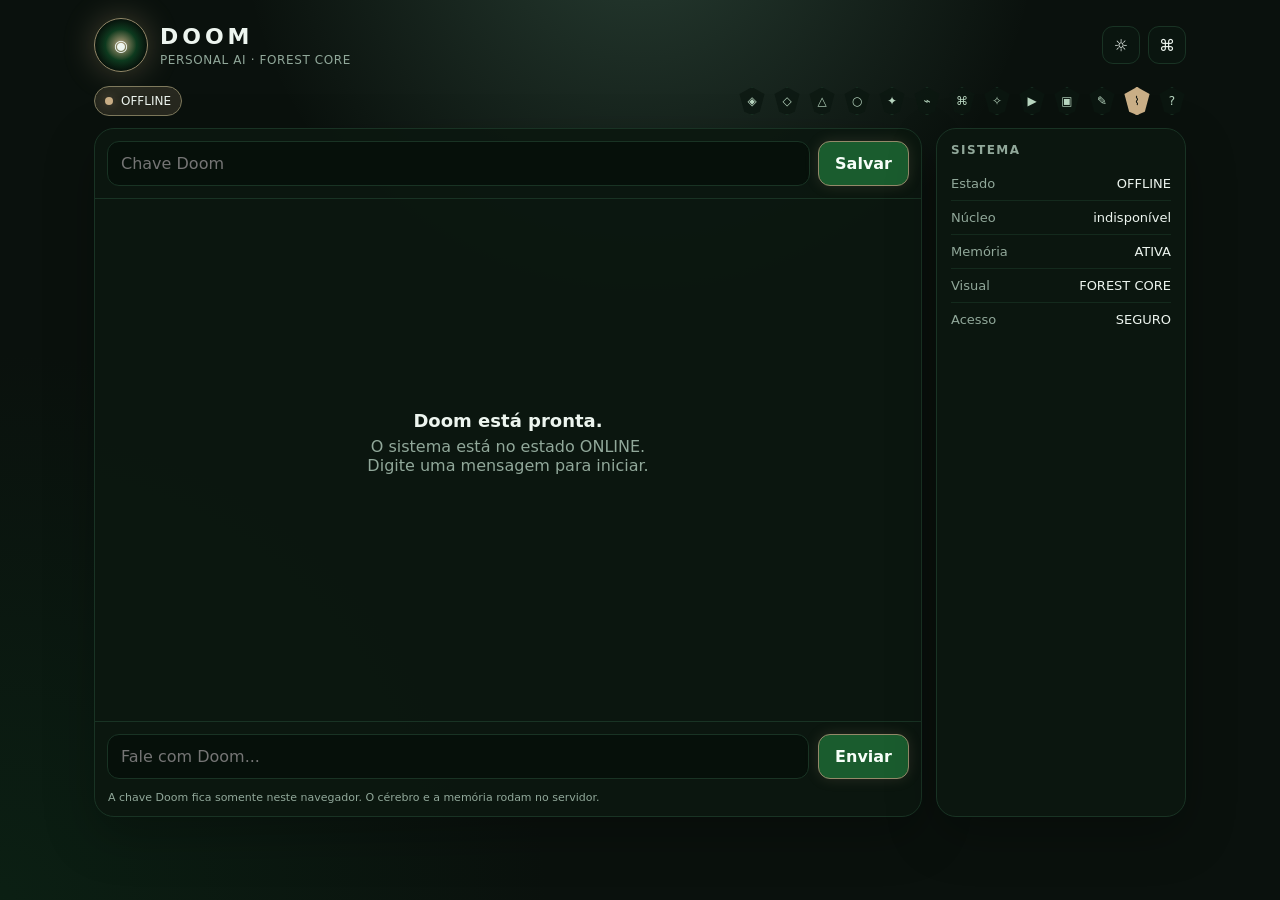
==== index.html @ d7677edd "Add files via upload" ====
<!doctype html><html lang="pt-BR"><head><meta charset="utf-8"><meta name="viewport" content="width=device-width,initial-scale=1"><meta name="theme-color" content="#1A5C2E"><link rel="manifest" href="/static/manifest.webmanifest"><title>Doom</title><style>
:root {
  color-scheme: dark;
  --doom-bg: #0A110D;
  --doom-bg-2: #06100A;
  --doom-panel: rgba(11, 23, 16, 0.92);
  --doom-line: #193324;
  --doom-forest-deep: #0D3B1F;
  --doom-forest-main: #1A5C2E;
  --doom-forest-active: #2D8A3E;
  --doom-text: #EDF5EF;
  --doom-muted: #91A89A;
  --doom-state: #8DD5B3;
  --doom-state-soft: rgba(141,213,179,.16);
  --doom-state-glow: rgba(141,213,179,.38);
  --doom-rune: #B7D5BF;
  --doom-rune-active: #0A110D;
}
:root[data-theme="light"] {
  color-scheme: light;
  --doom-bg: #F4F7F2;
  --doom-bg-2: #EAF0E9;
  --doom-panel: rgba(255,255,255,.96);
  --doom-line: #B7C8BA;
  --doom-text: #152219;
  --doom-muted: #516458;
  --doom-rune: #2B5136;
  --doom-rune-active: #F4F7F2;
}
*{box-sizing:border-box}html,body{min-height:100%}
body{margin:0;font-family:Inter,Segoe UI,system-ui,-apple-system,BlinkMacSystemFont,sans-serif;background:radial-gradient(circle at 50% -10%,color-mix(in srgb,var(--doom-state) 22%,transparent),transparent 34%),radial-gradient(circle at 0% 100%,color-mix(in srgb,var(--doom-forest-deep) 34%,transparent),transparent 35%),var(--doom-bg);color:var(--doom-text);min-height:100vh;transition:background .25s ease,color .25s ease}
button,input{font:inherit}button{cursor:pointer}
.doom-shell{max-width:1120px;margin:0 auto;padding:18px 14px 28px}
.doom-topbar{display:flex;align-items:center;justify-content:space-between;gap:16px;margin-bottom:14px}
.doom-brand{display:flex;align-items:center;gap:12px;min-width:0}
.doom-orb{width:54px;height:54px;border-radius:50%;display:grid;place-items:center;border:1px solid color-mix(in srgb,var(--doom-state) 70%,var(--doom-line));background:radial-gradient(circle,color-mix(in srgb,var(--doom-state) 88%,white 4%) 0,var(--doom-forest-deep) 42%,var(--doom-bg-2) 72%);box-shadow:0 0 32px var(--doom-state-glow);transition:all .25s ease;font-weight:700}
.doom-brand h1{margin:0;font-size:22px;letter-spacing:.18em}.doom-sub{margin-top:4px;color:var(--doom-muted);font-size:12px;letter-spacing:.05em}
.doom-actions{display:flex;align-items:center;gap:8px}.doom-icon-btn{width:38px;height:38px;border-radius:11px;border:1px solid var(--doom-line);color:var(--doom-text);background:color-mix(in srgb,var(--doom-panel) 82%,transparent);display:grid;place-items:center;text-decoration:none}.doom-icon-btn:hover{border-color:var(--doom-state);box-shadow:0 0 16px var(--doom-state-soft)}
.doom-statebar{display:flex;align-items:center;justify-content:space-between;gap:12px;margin-bottom:12px}.doom-state{display:inline-flex;align-items:center;gap:8px;border:1px solid color-mix(in srgb,var(--doom-state) 58%,var(--doom-line));background:var(--doom-state-soft);padding:7px 10px;border-radius:999px;font-size:12px}.doom-dot{width:8px;height:8px;border-radius:50%;background:var(--doom-state);box-shadow:0 0 10px var(--doom-state-glow)}
.doom-runes{display:flex;gap:7px;flex-wrap:wrap;justify-content:flex-end}.doom-rune{width:28px;height:28px;display:grid;place-items:center;color:var(--doom-rune);border:1px solid var(--doom-line);background:color-mix(in srgb,var(--doom-panel) 82%,transparent);clip-path:polygon(50% 0,95% 25%,78% 88%,50% 100%,22% 88%,5% 25%);font-size:12px}.doom-rune.active{color:var(--doom-rune-active);border-color:var(--doom-state);background:var(--doom-state);box-shadow:0 0 14px var(--doom-state-soft)}
.doom-grid{display:grid;grid-template-columns:minmax(0,1fr) 250px;gap:14px}.doom-panel{background:var(--doom-panel);border:1px solid var(--doom-line);border-radius:20px;box-shadow:0 18px 50px rgba(0,0,0,.26);overflow:hidden}.doom-panel.main{min-width:0}.doom-aside{padding:14px}.doom-aside h2{margin:0 0 10px;font-size:12px;letter-spacing:.12em;color:var(--doom-muted);text-transform:uppercase}
.doom-metric{display:grid;grid-template-columns:1fr auto;gap:8px;padding:9px 0;border-bottom:1px solid color-mix(in srgb,var(--doom-line) 70%,transparent);font-size:13px}.doom-metric:last-child{border-bottom:0}.doom-metric .label{color:var(--doom-muted)}.doom-metric .value{text-align:right}
.doom-key{display:flex;gap:8px;padding:12px;border-bottom:1px solid var(--doom-line)}.doom-input{flex:1;min-width:0;border:1px solid var(--doom-line);background:color-mix(in srgb,var(--doom-bg-2) 92%,transparent);color:var(--doom-text);border-radius:12px;padding:12px 13px}.doom-input:focus{outline:2px solid color-mix(in srgb,var(--doom-state) 60%,transparent);border-color:var(--doom-state)}.doom-btn{border:1px solid color-mix(in srgb,var(--doom-state) 70%,var(--doom-line));background:var(--doom-forest-main);color:#F7FFF9;border-radius:12px;padding:0 16px;font-weight:700;box-shadow:0 0 14px var(--doom-state-soft)}.doom-btn:hover{background:var(--doom-forest-active)}.doom-btn:disabled{opacity:.5;cursor:not-allowed}
.doom-messages{min-height:58vh;max-height:72vh;overflow:auto;padding:18px}.doom-empty{min-height:50vh;display:grid;place-items:center;text-align:center;color:var(--doom-muted);padding:18px}.doom-empty strong{display:block;color:var(--doom-text);font-size:18px;margin-bottom:6px}.doom-msg{display:flex;margin:10px 0}.doom-msg.user{justify-content:flex-end}.doom-bubble{max-width:88%;padding:12px 14px;line-height:1.58;white-space:pre-wrap;border-radius:16px;border:1px solid var(--doom-line);background:color-mix(in srgb,var(--doom-panel) 86%,var(--doom-bg-2))}.doom-msg.user .doom-bubble{background:var(--doom-state-soft);border-color:color-mix(in srgb,var(--doom-state) 46%,var(--doom-line))}.doom-msg.doom .doom-bubble{box-shadow:inset 2px 0 0 var(--doom-state)}.doom-inputbar{display:flex;gap:9px;padding:12px;border-top:1px solid var(--doom-line)}.doom-hint{font-size:11px;color:var(--doom-muted);padding:0 13px 12px}
.state-online{--doom-state:#8DD5B3;--doom-state-soft:rgba(141,213,179,.16);--doom-state-glow:rgba(141,213,179,.38)}.state-thinking,.state-analysis{--doom-state:#B9A9EE;--doom-state-soft:rgba(185,169,238,.16);--doom-state-glow:rgba(185,169,238,.35)}.state-error{--doom-state:#FF9A90;--doom-state-soft:rgba(255,154,144,.15);--doom-state-glow:rgba(255,154,144,.32);--doom-rune:#0A110D}.state-success{--doom-state:#91D5A0;--doom-state-soft:rgba(145,213,160,.15);--doom-state-glow:rgba(145,213,160,.33)}.state-warning{--doom-state:#F1C46B;--doom-state-soft:rgba(241,196,107,.15);--doom-state-glow:rgba(241,196,107,.30)}.state-info{--doom-state:#8CBFD4;--doom-state-soft:rgba(140,191,212,.15);--doom-state-glow:rgba(140,191,212,.30)}.state-creation{--doom-state:#DFA8D2;--doom-state-soft:rgba(223,168,210,.15);--doom-state-glow:rgba(223,168,210,.30)}.state-execution{--doom-state:#9FD2B1;--doom-state-soft:rgba(159,210,177,.15);--doom-state-glow:rgba(159,210,177,.30)}.state-memory{--doom-state:#A5B8E7;--doom-state-soft:rgba(165,184,231,.15);--doom-state-glow:rgba(165,184,231,.30)}.state-study{--doom-state:#E9ECE8;--doom-state-soft:rgba(233,236,232,.14);--doom-state-glow:rgba(233,236,232,.24)}.state-offline{--doom-state:#C9AE86;--doom-state-soft:rgba(201,174,134,.15);--doom-state-glow:rgba(201,174,134,.30)}.state-speculation{--doom-state:#C5ACEA;--doom-state-soft:rgba(197,172,234,.16);--doom-state-glow:rgba(197,172,234,.32)}
.state-error .doom-rune{color:#0A110D}.state-error .doom-rune.active{background:#0A110D;color:#FF9A90;border-color:#0A110D}.state-study .doom-rune.active{color:#233228}
@media (max-width:860px){.doom-grid{grid-template-columns:1fr}.doom-aside{order:2}}@media (max-width:620px){.doom-shell{padding:12px 9px 20px}.doom-topbar{align-items:flex-start}.doom-runes{max-width:46%}.doom-messages{min-height:62vh;max-height:72vh;padding:14px}.doom-bubble{max-width:94%}.doom-btn{padding:0 13px}.doom-key{flex-wrap:wrap}.doom-key .doom-input{flex-basis:100%}}
</style></head><body><div id="doomShell" class="doom-shell state-online"><header class="doom-topbar"><div class="doom-brand"><div class="doom-orb" aria-hidden="true">◉</div><div><h1>DOOM</h1><div class="doom-sub">PERSONAL AI · FOREST CORE</div></div></div><div class="doom-actions"><button id="themeBtn" class="doom-icon-btn" aria-label="Alternar tema">☼</button><a class="doom-icon-btn" href="/docs" target="_blank" rel="noreferrer" aria-label="Abrir documentação">⌘</a></div></header><div class="doom-statebar"><div class="doom-state" role="status" aria-live="polite"><span id="stateDot" class="doom-dot"></span><span id="stateLabel">ONLINE</span></div><div class="doom-runes" aria-label="Runas de estado"><span class="doom-rune">◈</span><span class="doom-rune">◇</span><span class="doom-rune">△</span><span class="doom-rune">○</span><span class="doom-rune">✦</span><span class="doom-rune">⌁</span><span class="doom-rune">⌘</span><span class="doom-rune">✧</span><span class="doom-rune">▶</span><span class="doom-rune">▣</span><span class="doom-rune">✎</span><span class="doom-rune">⌇</span><span class="doom-rune">?</span></div></div><div class="doom-grid"><section class="doom-panel main"><div class="doom-key"><input id="key" class="doom-input" type="password" placeholder="Chave Doom" autocomplete="off" aria-label="Chave Doom"><button id="saveKey" class="doom-btn">Salvar</button></div><div id="messages" class="doom-messages" aria-live="polite"><div class="doom-empty"><div><strong>Doom está pronta.</strong><span>O sistema está no estado ONLINE.<br>Digite uma mensagem para iniciar.</span></div></div></div><form id="form" class="doom-inputbar"><input id="input" class="doom-input" autocomplete="off" placeholder="Fale com Doom..." aria-label="Mensagem para Doom"><button id="send" class="doom-btn">Enviar</button></form><div class="doom-hint">A chave Doom fica somente neste navegador. O cérebro e a memória rodam no servidor.</div></section><aside class="doom-panel doom-aside"><h2>Sistema</h2><div class="doom-metric"><span class="label">Estado</span><span class="value" id="systemState">ONLINE</span></div><div class="doom-metric"><span class="label">Núcleo</span><span class="value" id="engineValue">Doom</span></div><div class="doom-metric"><span class="label">Memória</span><span class="value">ATIVA</span></div><div class="doom-metric"><span class="label">Visual</span><span class="value">FOREST CORE</span></div><div class="doom-metric"><span class="label">Acesso</span><span class="value">SEGURO</span></div></aside></div></div><script>
const DOOM_CODEX = {
  online:{label:'ONLINE',className:'state-online',rune:11}, thinking:{label:'ANALISANDO',className:'state-thinking',rune:2}, error:{label:'ERRO',className:'state-error',rune:3},
  success:{label:'SUCESSO',className:'state-success',rune:4}, warning:{label:'AVISO',className:'state-warning',rune:5}, info:{label:'INFO',className:'state-info',rune:6},
  analysis:{label:'ANÁLISE / POSSIBILIDADES',className:'state-analysis',rune:7}, creation:{label:'CRIAÇÃO',className:'state-creation',rune:8}, execution:{label:'EXECUÇÃO',className:'state-execution',rune:9},
  memory:{label:'MEMÓRIA',className:'state-memory',rune:10}, study:{label:'ESTUDO',className:'state-study',rune:11}, offline:{label:'OFFLINE',className:'state-offline',rune:12}, speculation:{label:'ESPECULAÇÃO',className:'state-speculation',rune:13}
};
const $=s=>document.querySelector(s), key=$('#key'), input=$('#input'), msgs=$('#messages'), form=$('#form'), send=$('#send'), root=document.documentElement, shell=$('#doomShell'), stateLabel=$('#stateLabel'), stateDot=$('#stateDot'), engineValue=$('#engineValue');
key.value=localStorage.getItem('doom_key')||'';
function setTheme(theme){root.dataset.theme=theme;localStorage.setItem('doom_theme',theme);$('#themeBtn').textContent=theme==='dark'?'☼':'◐';}
setTheme(localStorage.getItem('doom_theme')||'dark');
$('#themeBtn').onclick=()=>setTheme(root.dataset.theme==='dark'?'light':'dark');
function setState(name){const s=DOOM_CODEX[name]||DOOM_CODEX.online;Object.values(DOOM_CODEX).forEach(x=>shell.classList.remove(x.className));shell.classList.add(s.className);stateLabel.textContent=s.label;$('#systemState').textContent=s.label;stateDot.className='doom-dot';document.querySelectorAll('.doom-rune').forEach((el,i)=>el.classList.toggle('active',i+1===s.rune));}
function inferLocalState(text){const t=text.toLowerCase();if(/(quem sou eu|o que você sabe sobre mim|o que sabe sobre mim|memória|lembra|lembrar|esquecer)/.test(t))return'memory';if(/(estud|aprender|exercício|matemática|enem|aula)/.test(t))return'study';if(/(analise|análise|possibil|compare|cenário|hipótese)/.test(t))return'analysis';if(/(crie|criar|escreva|desenhe|ideia|projeto)/.test(t))return'creation';if(/(execute|executar|abra|rodar|rode|faça isso)/.test(t))return'execution';if(/(talvez|especul|e se|hipotetic)/.test(t))return'speculation';return'thinking';}
function addMessage(role,text){if(msgs.querySelector('.doom-empty'))msgs.innerHTML='';const row=document.createElement('div');row.className=`doom-msg ${role}`;const bubble=document.createElement('div');bubble.className='doom-bubble';bubble.textContent=text;row.appendChild(bubble);msgs.appendChild(row);msgs.scrollTop=msgs.scrollHeight;}
$('#saveKey').onclick=()=>{localStorage.setItem('doom_key',key.value.trim());setState('success');setTimeout(()=>setState('online'),900);};
async function health(){try{const r=await fetch('/health');const d=await r.json();engineValue.textContent=`${d.name} v${d.version}`;setState('online');}catch{engineValue.textContent='indisponível';setState('offline');}}
form.onsubmit=async e=>{e.preventDefault();const text=input.value.trim();if(!text)return;if(!key.value.trim())return alert('Digite sua Chave Doom primeiro.');addMessage('user',text);input.value='';send.disabled=true;setState(inferLocalState(text));try{const r=await fetch('/api/chat',{method:'POST',headers:{'Content-Type':'application/json','X-Doom-Key':key.value.trim()},body:JSON.stringify({session_id:'main',message:text})});const d=await r.json();if(!r.ok)throw new Error(d.detail||'Erro');addMessage('doom',d.reply);setState(d.mode||'success');setTimeout(()=>setState('online'),1600);}catch(err){addMessage('doom','Não consegui concluir a solicitação: '+err.message);setState('error');}finally{send.disabled=false;input.focus();}};
health();
</script></body></html>
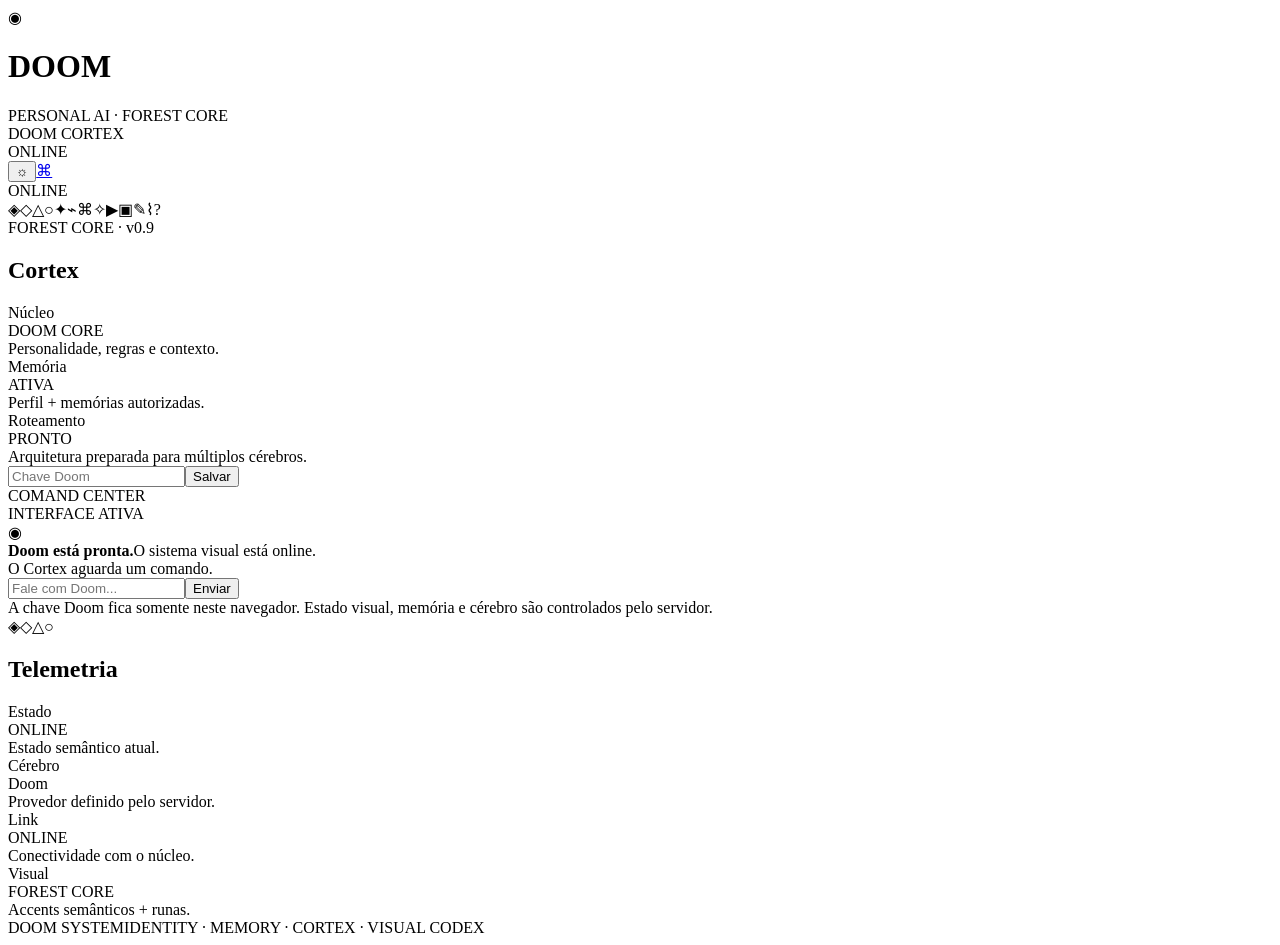
==== commit 8aaa8ad0: "Add files via upload" ====
--- a/index.html
+++ b/index.html
@@ -1,67 +1,38 @@
-<!doctype html><html lang="pt-BR"><head><meta charset="utf-8"><meta name="viewport" content="width=device-width,initial-scale=1"><meta name="theme-color" content="#1A5C2E"><link rel="manifest" href="/static/manifest.webmanifest"><title>Doom</title><style>
-:root {
-  color-scheme: dark;
-  --doom-bg: #0A110D;
-  --doom-bg-2: #06100A;
-  --doom-panel: rgba(11, 23, 16, 0.92);
-  --doom-line: #193324;
-  --doom-forest-deep: #0D3B1F;
-  --doom-forest-main: #1A5C2E;
-  --doom-forest-active: #2D8A3E;
-  --doom-text: #EDF5EF;
-  --doom-muted: #91A89A;
-  --doom-state: #8DD5B3;
-  --doom-state-soft: rgba(141,213,179,.16);
-  --doom-state-glow: rgba(141,213,179,.38);
-  --doom-rune: #B7D5BF;
-  --doom-rune-active: #0A110D;
-}
-:root[data-theme="light"] {
-  color-scheme: light;
-  --doom-bg: #F4F7F2;
-  --doom-bg-2: #EAF0E9;
-  --doom-panel: rgba(255,255,255,.96);
-  --doom-line: #B7C8BA;
-  --doom-text: #152219;
-  --doom-muted: #516458;
-  --doom-rune: #2B5136;
-  --doom-rune-active: #F4F7F2;
-}
-*{box-sizing:border-box}html,body{min-height:100%}
-body{margin:0;font-family:Inter,Segoe UI,system-ui,-apple-system,BlinkMacSystemFont,sans-serif;background:radial-gradient(circle at 50% -10%,color-mix(in srgb,var(--doom-state) 22%,transparent),transparent 34%),radial-gradient(circle at 0% 100%,color-mix(in srgb,var(--doom-forest-deep) 34%,transparent),transparent 35%),var(--doom-bg);color:var(--doom-text);min-height:100vh;transition:background .25s ease,color .25s ease}
-button,input{font:inherit}button{cursor:pointer}
-.doom-shell{max-width:1120px;margin:0 auto;padding:18px 14px 28px}
-.doom-topbar{display:flex;align-items:center;justify-content:space-between;gap:16px;margin-bottom:14px}
-.doom-brand{display:flex;align-items:center;gap:12px;min-width:0}
-.doom-orb{width:54px;height:54px;border-radius:50%;display:grid;place-items:center;border:1px solid color-mix(in srgb,var(--doom-state) 70%,var(--doom-line));background:radial-gradient(circle,color-mix(in srgb,var(--doom-state) 88%,white 4%) 0,var(--doom-forest-deep) 42%,var(--doom-bg-2) 72%);box-shadow:0 0 32px var(--doom-state-glow);transition:all .25s ease;font-weight:700}
-.doom-brand h1{margin:0;font-size:22px;letter-spacing:.18em}.doom-sub{margin-top:4px;color:var(--doom-muted);font-size:12px;letter-spacing:.05em}
-.doom-actions{display:flex;align-items:center;gap:8px}.doom-icon-btn{width:38px;height:38px;border-radius:11px;border:1px solid var(--doom-line);color:var(--doom-text);background:color-mix(in srgb,var(--doom-panel) 82%,transparent);display:grid;place-items:center;text-decoration:none}.doom-icon-btn:hover{border-color:var(--doom-state);box-shadow:0 0 16px var(--doom-state-soft)}
-.doom-statebar{display:flex;align-items:center;justify-content:space-between;gap:12px;margin-bottom:12px}.doom-state{display:inline-flex;align-items:center;gap:8px;border:1px solid color-mix(in srgb,var(--doom-state) 58%,var(--doom-line));background:var(--doom-state-soft);padding:7px 10px;border-radius:999px;font-size:12px}.doom-dot{width:8px;height:8px;border-radius:50%;background:var(--doom-state);box-shadow:0 0 10px var(--doom-state-glow)}
-.doom-runes{display:flex;gap:7px;flex-wrap:wrap;justify-content:flex-end}.doom-rune{width:28px;height:28px;display:grid;place-items:center;color:var(--doom-rune);border:1px solid var(--doom-line);background:color-mix(in srgb,var(--doom-panel) 82%,transparent);clip-path:polygon(50% 0,95% 25%,78% 88%,50% 100%,22% 88%,5% 25%);font-size:12px}.doom-rune.active{color:var(--doom-rune-active);border-color:var(--doom-state);background:var(--doom-state);box-shadow:0 0 14px var(--doom-state-soft)}
-.doom-grid{display:grid;grid-template-columns:minmax(0,1fr) 250px;gap:14px}.doom-panel{background:var(--doom-panel);border:1px solid var(--doom-line);border-radius:20px;box-shadow:0 18px 50px rgba(0,0,0,.26);overflow:hidden}.doom-panel.main{min-width:0}.doom-aside{padding:14px}.doom-aside h2{margin:0 0 10px;font-size:12px;letter-spacing:.12em;color:var(--doom-muted);text-transform:uppercase}
-.doom-metric{display:grid;grid-template-columns:1fr auto;gap:8px;padding:9px 0;border-bottom:1px solid color-mix(in srgb,var(--doom-line) 70%,transparent);font-size:13px}.doom-metric:last-child{border-bottom:0}.doom-metric .label{color:var(--doom-muted)}.doom-metric .value{text-align:right}
-.doom-key{display:flex;gap:8px;padding:12px;border-bottom:1px solid var(--doom-line)}.doom-input{flex:1;min-width:0;border:1px solid var(--doom-line);background:color-mix(in srgb,var(--doom-bg-2) 92%,transparent);color:var(--doom-text);border-radius:12px;padding:12px 13px}.doom-input:focus{outline:2px solid color-mix(in srgb,var(--doom-state) 60%,transparent);border-color:var(--doom-state)}.doom-btn{border:1px solid color-mix(in srgb,var(--doom-state) 70%,var(--doom-line));background:var(--doom-forest-main);color:#F7FFF9;border-radius:12px;padding:0 16px;font-weight:700;box-shadow:0 0 14px var(--doom-state-soft)}.doom-btn:hover{background:var(--doom-forest-active)}.doom-btn:disabled{opacity:.5;cursor:not-allowed}
-.doom-messages{min-height:58vh;max-height:72vh;overflow:auto;padding:18px}.doom-empty{min-height:50vh;display:grid;place-items:center;text-align:center;color:var(--doom-muted);padding:18px}.doom-empty strong{display:block;color:var(--doom-text);font-size:18px;margin-bottom:6px}.doom-msg{display:flex;margin:10px 0}.doom-msg.user{justify-content:flex-end}.doom-bubble{max-width:88%;padding:12px 14px;line-height:1.58;white-space:pre-wrap;border-radius:16px;border:1px solid var(--doom-line);background:color-mix(in srgb,var(--doom-panel) 86%,var(--doom-bg-2))}.doom-msg.user .doom-bubble{background:var(--doom-state-soft);border-color:color-mix(in srgb,var(--doom-state) 46%,var(--doom-line))}.doom-msg.doom .doom-bubble{box-shadow:inset 2px 0 0 var(--doom-state)}.doom-inputbar{display:flex;gap:9px;padding:12px;border-top:1px solid var(--doom-line)}.doom-hint{font-size:11px;color:var(--doom-muted);padding:0 13px 12px}
-.state-online{--doom-state:#8DD5B3;--doom-state-soft:rgba(141,213,179,.16);--doom-state-glow:rgba(141,213,179,.38)}.state-thinking,.state-analysis{--doom-state:#B9A9EE;--doom-state-soft:rgba(185,169,238,.16);--doom-state-glow:rgba(185,169,238,.35)}.state-error{--doom-state:#FF9A90;--doom-state-soft:rgba(255,154,144,.15);--doom-state-glow:rgba(255,154,144,.32);--doom-rune:#0A110D}.state-success{--doom-state:#91D5A0;--doom-state-soft:rgba(145,213,160,.15);--doom-state-glow:rgba(145,213,160,.33)}.state-warning{--doom-state:#F1C46B;--doom-state-soft:rgba(241,196,107,.15);--doom-state-glow:rgba(241,196,107,.30)}.state-info{--doom-state:#8CBFD4;--doom-state-soft:rgba(140,191,212,.15);--doom-state-glow:rgba(140,191,212,.30)}.state-creation{--doom-state:#DFA8D2;--doom-state-soft:rgba(223,168,210,.15);--doom-state-glow:rgba(223,168,210,.30)}.state-execution{--doom-state:#9FD2B1;--doom-state-soft:rgba(159,210,177,.15);--doom-state-glow:rgba(159,210,177,.30)}.state-memory{--doom-state:#A5B8E7;--doom-state-soft:rgba(165,184,231,.15);--doom-state-glow:rgba(165,184,231,.30)}.state-study{--doom-state:#E9ECE8;--doom-state-soft:rgba(233,236,232,.14);--doom-state-glow:rgba(233,236,232,.24)}.state-offline{--doom-state:#C9AE86;--doom-state-soft:rgba(201,174,134,.15);--doom-state-glow:rgba(201,174,134,.30)}.state-speculation{--doom-state:#C5ACEA;--doom-state-soft:rgba(197,172,234,.16);--doom-state-glow:rgba(197,172,234,.32)}
-.state-error .doom-rune{color:#0A110D}.state-error .doom-rune.active{background:#0A110D;color:#FF9A90;border-color:#0A110D}.state-study .doom-rune.active{color:#233228}
-@media (max-width:860px){.doom-grid{grid-template-columns:1fr}.doom-aside{order:2}}@media (max-width:620px){.doom-shell{padding:12px 9px 20px}.doom-topbar{align-items:flex-start}.doom-runes{max-width:46%}.doom-messages{min-height:62vh;max-height:72vh;padding:14px}.doom-bubble{max-width:94%}.doom-btn{padding:0 13px}.doom-key{flex-wrap:wrap}.doom-key .doom-input{flex-basis:100%}}
-</style></head><body><div id="doomShell" class="doom-shell state-online"><header class="doom-topbar"><div class="doom-brand"><div class="doom-orb" aria-hidden="true">◉</div><div><h1>DOOM</h1><div class="doom-sub">PERSONAL AI · FOREST CORE</div></div></div><div class="doom-actions"><button id="themeBtn" class="doom-icon-btn" aria-label="Alternar tema">☼</button><a class="doom-icon-btn" href="/docs" target="_blank" rel="noreferrer" aria-label="Abrir documentação">⌘</a></div></header><div class="doom-statebar"><div class="doom-state" role="status" aria-live="polite"><span id="stateDot" class="doom-dot"></span><span id="stateLabel">ONLINE</span></div><div class="doom-runes" aria-label="Runas de estado"><span class="doom-rune">◈</span><span class="doom-rune">◇</span><span class="doom-rune">△</span><span class="doom-rune">○</span><span class="doom-rune">✦</span><span class="doom-rune">⌁</span><span class="doom-rune">⌘</span><span class="doom-rune">✧</span><span class="doom-rune">▶</span><span class="doom-rune">▣</span><span class="doom-rune">✎</span><span class="doom-rune">⌇</span><span class="doom-rune">?</span></div></div><div class="doom-grid"><section class="doom-panel main"><div class="doom-key"><input id="key" class="doom-input" type="password" placeholder="Chave Doom" autocomplete="off" aria-label="Chave Doom"><button id="saveKey" class="doom-btn">Salvar</button></div><div id="messages" class="doom-messages" aria-live="polite"><div class="doom-empty"><div><strong>Doom está pronta.</strong><span>O sistema está no estado ONLINE.<br>Digite uma mensagem para iniciar.</span></div></div></div><form id="form" class="doom-inputbar"><input id="input" class="doom-input" autocomplete="off" placeholder="Fale com Doom..." aria-label="Mensagem para Doom"><button id="send" class="doom-btn">Enviar</button></form><div class="doom-hint">A chave Doom fica somente neste navegador. O cérebro e a memória rodam no servidor.</div></section><aside class="doom-panel doom-aside"><h2>Sistema</h2><div class="doom-metric"><span class="label">Estado</span><span class="value" id="systemState">ONLINE</span></div><div class="doom-metric"><span class="label">Núcleo</span><span class="value" id="engineValue">Doom</span></div><div class="doom-metric"><span class="label">Memória</span><span class="value">ATIVA</span></div><div class="doom-metric"><span class="label">Visual</span><span class="value">FOREST CORE</span></div><div class="doom-metric"><span class="label">Acesso</span><span class="value">SEGURO</span></div></aside></div></div><script>
-const DOOM_CODEX = {
-  online:{label:'ONLINE',className:'state-online',rune:11}, thinking:{label:'ANALISANDO',className:'state-thinking',rune:2}, error:{label:'ERRO',className:'state-error',rune:3},
-  success:{label:'SUCESSO',className:'state-success',rune:4}, warning:{label:'AVISO',className:'state-warning',rune:5}, info:{label:'INFO',className:'state-info',rune:6},
-  analysis:{label:'ANÁLISE / POSSIBILIDADES',className:'state-analysis',rune:7}, creation:{label:'CRIAÇÃO',className:'state-creation',rune:8}, execution:{label:'EXECUÇÃO',className:'state-execution',rune:9},
-  memory:{label:'MEMÓRIA',className:'state-memory',rune:10}, study:{label:'ESTUDO',className:'state-study',rune:11}, offline:{label:'OFFLINE',className:'state-offline',rune:12}, speculation:{label:'ESPECULAÇÃO',className:'state-speculation',rune:13}
-};
-const $=s=>document.querySelector(s), key=$('#key'), input=$('#input'), msgs=$('#messages'), form=$('#form'), send=$('#send'), root=document.documentElement, shell=$('#doomShell'), stateLabel=$('#stateLabel'), stateDot=$('#stateDot'), engineValue=$('#engineValue');
-key.value=localStorage.getItem('doom_key')||'';
-function setTheme(theme){root.dataset.theme=theme;localStorage.setItem('doom_theme',theme);$('#themeBtn').textContent=theme==='dark'?'☼':'◐';}
-setTheme(localStorage.getItem('doom_theme')||'dark');
-$('#themeBtn').onclick=()=>setTheme(root.dataset.theme==='dark'?'light':'dark');
-function setState(name){const s=DOOM_CODEX[name]||DOOM_CODEX.online;Object.values(DOOM_CODEX).forEach(x=>shell.classList.remove(x.className));shell.classList.add(s.className);stateLabel.textContent=s.label;$('#systemState').textContent=s.label;stateDot.className='doom-dot';document.querySelectorAll('.doom-rune').forEach((el,i)=>el.classList.toggle('active',i+1===s.rune));}
-function inferLocalState(text){const t=text.toLowerCase();if(/(quem sou eu|o que você sabe sobre mim|o que sabe sobre mim|memória|lembra|lembrar|esquecer)/.test(t))return'memory';if(/(estud|aprender|exercício|matemática|enem|aula)/.test(t))return'study';if(/(analise|análise|possibil|compare|cenário|hipótese)/.test(t))return'analysis';if(/(crie|criar|escreva|desenhe|ideia|projeto)/.test(t))return'creation';if(/(execute|executar|abra|rodar|rode|faça isso)/.test(t))return'execution';if(/(talvez|especul|e se|hipotetic)/.test(t))return'speculation';return'thinking';}
-function addMessage(role,text){if(msgs.querySelector('.doom-empty'))msgs.innerHTML='';const row=document.createElement('div');row.className=`doom-msg ${role}`;const bubble=document.createElement('div');bubble.className='doom-bubble';bubble.textContent=text;row.appendChild(bubble);msgs.appendChild(row);msgs.scrollTop=msgs.scrollHeight;}
-$('#saveKey').onclick=()=>{localStorage.setItem('doom_key',key.value.trim());setState('success');setTimeout(()=>setState('online'),900);};
-async function health(){try{const r=await fetch('/health');const d=await r.json();engineValue.textContent=`${d.name} v${d.version}`;setState('online');}catch{engineValue.textContent='indisponível';setState('offline');}}
-form.onsubmit=async e=>{e.preventDefault();const text=input.value.trim();if(!text)return;if(!key.value.trim())return alert('Digite sua Chave Doom primeiro.');addMessage('user',text);input.value='';send.disabled=true;setState(inferLocalState(text));try{const r=await fetch('/api/chat',{method:'POST',headers:{'Content-Type':'application/json','X-Doom-Key':key.value.trim()},body:JSON.stringify({session_id:'main',message:text})});const d=await r.json();if(!r.ok)throw new Error(d.detail||'Erro');addMessage('doom',d.reply);setState(d.mode||'success');setTimeout(()=>setState('online'),1600);}catch(err){addMessage('doom','Não consegui concluir a solicitação: '+err.message);setState('error');}finally{send.disabled=false;input.focus();}};
-health();
-</script></body></html>+<!doctype html>
+<html lang="pt-BR"><head><meta charset="utf-8"><meta name="viewport" content="width=device-width,initial-scale=1"><meta name="theme-color" content="#1A5C2E"><meta name="description" content="Doom Personal AI — Forest Core"><link rel="manifest" href="/static/manifest.webmanifest"><link rel="stylesheet" href="/static/doom.css"><title>Doom — Personal AI</title></head>
+<body>
+<div id="doomShell" class="doom-shell state-online">
+  <div class="doom-frame">
+    <header class="doom-topbar">
+      <div class="doom-brand"><div class="doom-orb" aria-hidden="true">◉</div><div><h1>DOOM</h1><div class="doom-sub">PERSONAL AI · FOREST CORE</div></div></div>
+      <div class="doom-top-center"><div class="eyebrow">DOOM CORTEX</div><div class="status-name" id="modeNote">ONLINE</div></div>
+      <div class="doom-actions"><button id="themeBtn" class="doom-icon-btn" aria-label="Alternar tema">☼</button><a class="doom-icon-btn" href="/docs" target="_blank" rel="noreferrer" aria-label="Abrir documentação">⌘</a></div>
+    </header>
+    <div class="doom-ribbon"><div class="doom-state" role="status" aria-live="polite"><span id="stateDot" class="doom-dot"></span><span id="stateLabel">ONLINE</span></div><div class="doom-runes" aria-label="Runas de estado"><span class="doom-rune">◈</span><span class="doom-rune">◇</span><span class="doom-rune">△</span><span class="doom-rune">○</span><span class="doom-rune">✦</span><span class="doom-rune">⌁</span><span class="doom-rune">⌘</span><span class="doom-rune">✧</span><span class="doom-rune">▶</span><span class="doom-rune">▣</span><span class="doom-rune">✎</span><span class="doom-rune">⌇</span><span class="doom-rune">?</span></div><div class="micro">FOREST CORE · v0.9</div></div>
+    <main class="doom-layout">
+      <aside class="doom-panel doom-side left" aria-label="Cortex">
+        <h2>Cortex</h2>
+        <div class="doom-module"><div class="k">Núcleo</div><div class="v">DOOM CORE</div><div class="s">Personalidade, regras e contexto.</div><div class="doom-bar"><span style="width:86%"></span></div></div>
+        <div class="doom-module"><div class="k">Memória</div><div class="v">ATIVA</div><div class="s">Perfil + memórias autorizadas.</div><div class="doom-bar"><span style="width:72%"></span></div></div>
+        <div class="doom-module"><div class="k">Roteamento</div><div class="v">PRONTO</div><div class="s">Arquitetura preparada para múltiplos cérebros.</div></div>
+      </aside>
+      <section class="doom-panel doom-main">
+        <div class="doom-key"><input id="key" class="doom-input" type="password" placeholder="Chave Doom" autocomplete="off" aria-label="Chave Doom"><button id="saveKey" class="doom-btn">Salvar</button></div>
+        <div class="doom-center-banner"><div class="doom-center-title">COMAND CENTER</div><div class="doom-center-mode" id="centerMode">INTERFACE ATIVA</div></div>
+        <div id="messages" class="doom-messages" aria-live="polite"><div class="doom-empty"><div><div class="core-symbol">◉</div><strong>Doom está pronta.</strong><span>O sistema visual está online.<br>O Cortex aguarda um comando.</span></div></div></div>
+        <form id="form" class="doom-inputbar"><input id="input" class="doom-input" autocomplete="off" placeholder="Fale com Doom..." aria-label="Mensagem para Doom"><button id="send" class="doom-btn">Enviar</button></form><div class="doom-hint">A chave Doom fica somente neste navegador. Estado visual, memória e cérebro são controlados pelo servidor.</div>
+        <div class="doom-rune-corner" aria-hidden="true"><span>◈</span><span>◇</span><span>△</span><span>○</span></div>
+      </section>
+      <aside class="doom-panel doom-side right" aria-label="Telemetria">
+        <h2>Telemetria</h2>
+        <div class="doom-module"><div class="k">Estado</div><div class="v" id="systemState">ONLINE</div><div class="s">Estado semântico atual.</div></div>
+        <div class="doom-module"><div class="k">Cérebro</div><div class="v" id="engineValue">Doom</div><div class="s">Provedor definido pelo servidor.</div></div>
+        <div class="doom-module"><div class="k">Link</div><div class="v" id="linkValue">ONLINE</div><div class="s">Conectividade com o núcleo.</div></div>
+        <div class="doom-module"><div class="k">Visual</div><div class="v">FOREST CORE</div><div class="s">Accents semânticos + runas.</div></div>
+      </aside>
+    </main>
+    <footer class="doom-footer"><span>DOOM SYSTEM</span><span>IDENTITY · MEMORY · CORTEX · VISUAL CODEX</span></footer>
+  </div>
+</div>
+<script src="/static/doom-state.js"></script>
+</body></html>
